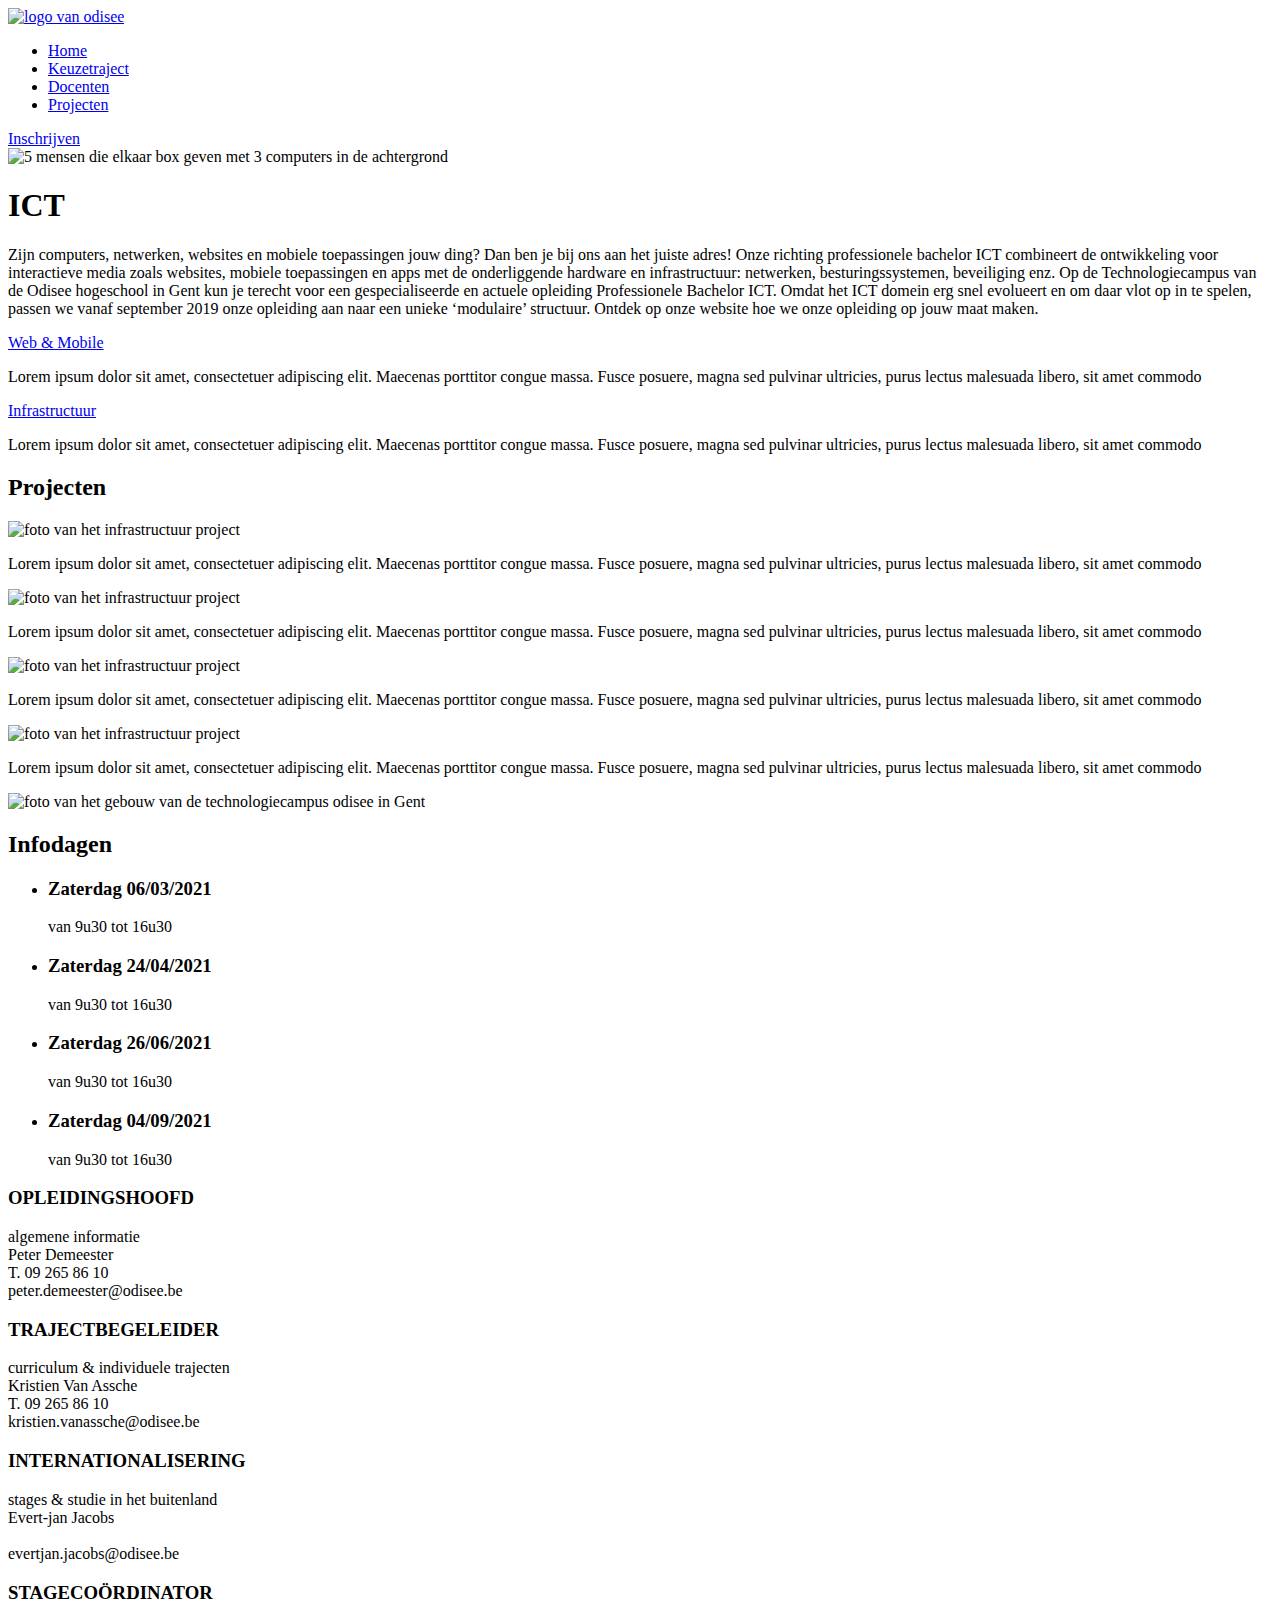
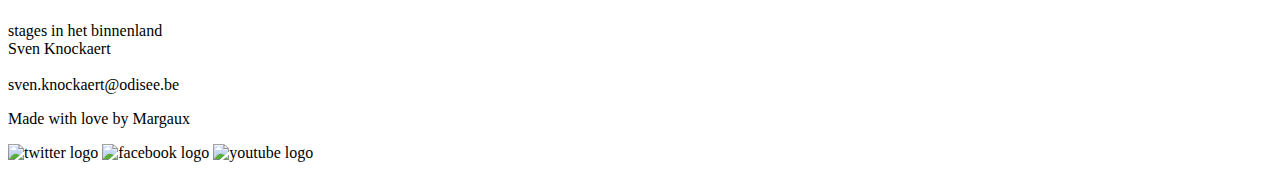
==== index.html @ 7a759b79 "Add files via upload" ====
<!DOCTYPE html>
<html lang="nl">
<head>
    <meta charset="UTF-8">
    <title>Title</title>
    <link rel="stylesheet" href="css/reset.css">
    <link rel="stylesheet" href="css/common.css">
    <link rel="stylesheet" href="css/home.css">
    <link rel="stylesheet" href="css/footer.css">
</head>
<body>
<header>
    <div class="headerbalk">
        <div>
            <a href="index.html" class="header"><img class="logoimg" src="img/logo_odisee.png" alt="logo van odisee"></a>
        </div>
        <div class="buttons">
            <nav>
                <ul>
                    <li><a href="index.html" class="header">Home</a></li>
                    <li><a href="Keuzetraject.html" class="header">Keuzetraject</a></li>
                    <li><a href="index.html" class="header">Docenten</a></li>
                    <li><a href="index.html" class="header">Projecten</a></li>
                </ul>
            </nav>
        </div>
        <div class="buttons">
            <a href="https://www.odisee.be/inschrijven" class="inschrijf">Inschrijven</a>
        </div>
    </div>
</header>
<main>
    <div class="first">
        <img class="fotohome" src="img/voorpaginafoto.jpg" alt="5 mensen die elkaar box geven met 3 computers in de achtergrond">
        <div class="middle">
            <h1>ICT</h1>
            <p>Zijn computers, netwerken, websites en mobiele toepassingen jouw ding?

                Dan ben je bij ons aan het juiste adres! Onze richting professionele bachelor ICT
                combineert de ontwikkeling voor interactieve media zoals websites, mobiele toepassingen
                en apps met de onderliggende hardware en infrastructuur: netwerken, besturingssystemen,
                beveiliging enz.

                Op de Technologiecampus van de Odisee hogeschool in Gent kun je terecht voor een gespecialiseerde
                en actuele opleiding Professionele Bachelor ICT.

                Omdat het ICT domein erg snel evolueert en om daar vlot op in te spelen, passen we vanaf
                september 2019 onze opleiding aan naar een unieke ‘modulaire’ structuur. Ontdek op onze website
                hoe we onze opleiding op jouw maat maken.</p>
            <div class="inline">
                <div class="keuzediv">
                    <a class="keuze" href="Keuzetraject.html">Web & Mobile</a>
                    <p class="keuzetekst">Lorem ipsum dolor sit amet, consectetuer adipiscing elit. Maecenas porttitor congue massa.
                        Fusce posuere, magna sed pulvinar ultricies, purus lectus malesuada libero, sit amet commodo
                        </p>
                </div>
                <div class="keuzediv">
                    <a class="keuze" href="Keuzetraject.html">Infrastructuur</a>
                    <p class="keuzetekst">Lorem ipsum dolor sit amet, consectetuer adipiscing elit. Maecenas porttitor congue massa.
                        Fusce posuere, magna sed pulvinar ultricies, purus lectus malesuada libero, sit amet commodo
                    </p>
                </div>
            </div>
        </div>
    </div>
    <div class="projectpart">
        <h2>Projecten</h2>
        <div class="projectpart2">
            <div class="project">
                <div>
                    <div class="pictureprogress">
                        <img class="pictureproject" src="img/infrastructuur.png" alt="foto van het infrastructuur project">
                    </div>
                    <p class="projecttekst">Lorem ipsum dolor sit amet, consectetuer adipiscing elit. Maecenas porttitor congue massa.
                        Fusce posuere, magna sed pulvinar ultricies, purus lectus malesuada libero, sit amet commodo
                    </p>
                </div>
            </div>
            <div class="project">
                <div>
                    <div class="pictureprogress">
                        <img class="pictureproject" src="img/infrastructuur.png" alt="foto van het infrastructuur project">
                    </div>
                    <p class="projecttekst">Lorem ipsum dolor sit amet, consectetuer adipiscing elit. Maecenas porttitor congue massa.
                        Fusce posuere, magna sed pulvinar ultricies, purus lectus malesuada libero, sit amet commodo
                    </p>
                </div>
            </div>
            <div class="project">
                <div>
                    <div class="pictureprogress">
                        <img class="pictureproject" src="img/infrastructuur.png" alt="foto van het infrastructuur project">
                    </div>
                    <p class="projecttekst">Lorem ipsum dolor sit amet, consectetuer adipiscing elit. Maecenas porttitor congue massa.
                        Fusce posuere, magna sed pulvinar ultricies, purus lectus malesuada libero, sit amet commodo
                    </p>
                </div>
            </div>
            <div class="project">
                <div>
                    <div class="pictureprogress">
                        <img class="pictureproject" src="img/infrastructuur.png" alt="foto van het infrastructuur project">
                    </div>
                    <p class="projecttekst">Lorem ipsum dolor sit amet, consectetuer adipiscing elit. Maecenas porttitor congue massa.
                        Fusce posuere, magna sed pulvinar ultricies, purus lectus malesuada libero, sit amet commodo
                    </p>
                </div>
            </div>
        </div>
    </div>
    <div class="infodagendeel">
        <img class="fotoschool" src="img/odisee_school.jpg" alt="foto van het gebouw van de technologiecampus odisee in Gent">
        <h2>Infodagen</h2>
        <ul class="list">
            <li><h3 class="h3info">Zaterdag 06/03/2021</h3><p class="pinfo">van 9u30 tot 16u30</p></li>
            <li><h3 class="h3info">Zaterdag 24/04/2021</h3><p class="pinfo">van 9u30 tot 16u30</p></li>
            <li><h3 class="h3info">Zaterdag 26/06/2021</h3><p class="pinfo">van 9u30 tot 16u30</p></li>
            <li><h3 class="h3info">Zaterdag 04/09/2021</h3><p class="pinfo">van 9u30 tot 16u30</p></li>
        </ul>
    </div>
    <div class="docentinfo">
        <div class="inline">
            <div class="leerkracht">
                <h3 class="h3docent">OPLEIDINGSHOOFD</h3>
                <p class="pinfod">algemene informatie<br>
                Peter Demeester<br>
                T. 09 265 86 10<br>
                peter.demeester@odisee.be</p>
            </div>
            <div class="leerkracht">
                <h3 class="h3docent">TRAJECTBEGELEIDER</h3>
                <p class="pinfod">curriculum & individuele trajecten<br>
                    Kristien Van Assche<br>
                    T. 09 265 86 10<br>
                    kristien.vanassche@odisee.be</p>
            </div>
            <div class="leerkracht">
                <h3 class="h3docent">INTERNATIONALISERING</h3>
                <p class="pinfod">stages & studie in het buitenland<br>
                    Evert-jan Jacobs<br><br>
                    evertjan.jacobs@odisee.be</p>
            </div>
            <div class="leerkracht">
                <h3 class="h3docent">STAGECOÖRDINATOR</h3>
                <p class="pinfod">stages in het binnenland<br>
                    Sven Knockaert<br><br>
                    sven.knockaert@odisee.be</p>
            </div>
        </div>
    </div>
</main>
<footer>
    <div class="footerbalk">
        <p class="footertext">Made with love by Margaux</p>
        <div class="footer">
            <img class="ftpic" src="img/twitter.png" alt="twitter logo">
            <img class="ftpic" src="img/facebook.png" alt="facebook logo">
            <img class="ftpic" src="img/youtube.png" alt="youtube logo">
        </div>
    </div>
</footer>
</body>
</html>
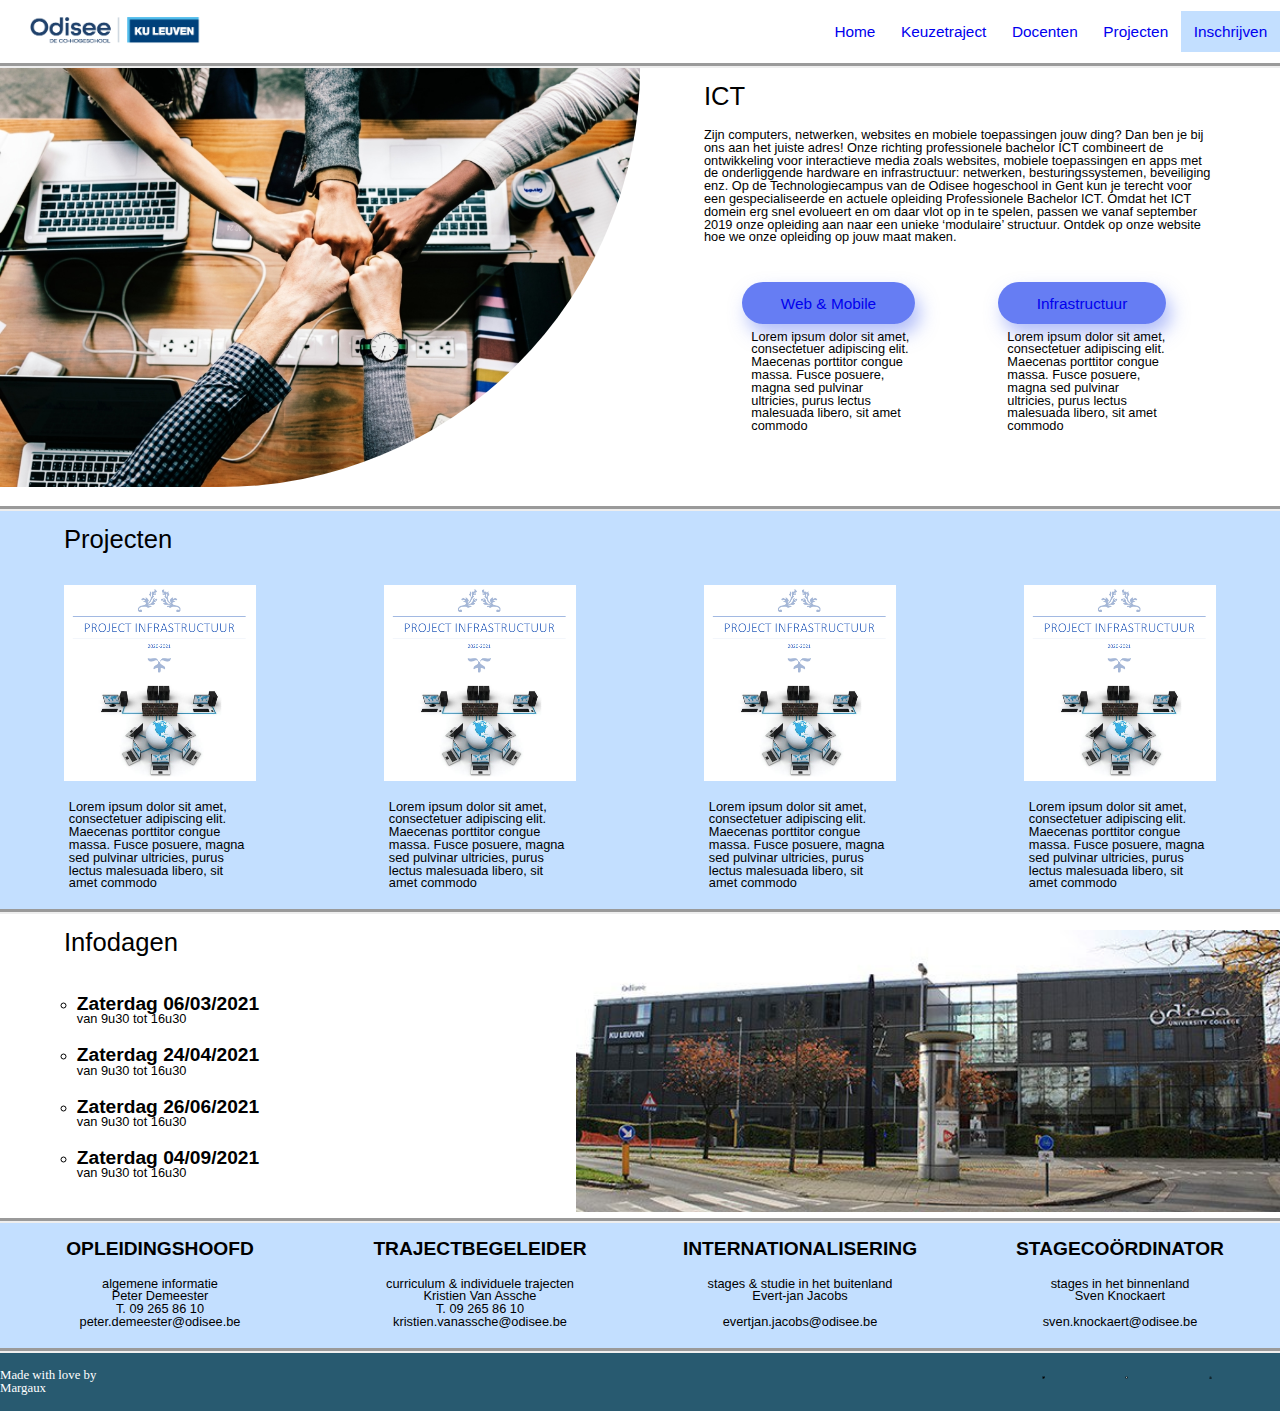
==== commit cf564088: "Add files via upload" ====
--- a/index.html
+++ b/index.html
@@ -153,9 +153,9 @@
     <div class="footerbalk">
         <p class="footertext">Made with love by Margaux</p>
         <div class="footer">
-            <img class="ftpic" src="img/twitter.png" alt="twitter logo">
-            <img class="ftpic" src="img/facebook.png" alt="facebook logo">
-            <img class="ftpic" src="img/youtube.png" alt="youtube logo">
+            <a class="ftpic" href="https://twitter.com/ikdoeict"><img class="ftpic" src="img/twitter.png" alt="twitter logo"></a>
+            <a class="ftpic" href="https://www.facebook.com/ikdoeict"><img class="ftpic" src="img/facebook.png" alt="facebook logo"></a>
+            <a class="ftpic" href="https://www.youtube.com/user/ikdoeict"> <img class="ftpic" src="img/youtube.png" alt="youtube logo"></a>
         </div>
     </div>
 </footer>
--- a/css/common.css
+++ b/css/common.css
@@ -0,0 +1,31 @@
+*{
+    font-family: "Helvetica Neue", Helvetica, sans-serif;
+}
+header li,header ul, .headerbalk{
+    display: inline-flex;
+}
+.logoimg{
+    width: 25%;
+    height: auto;
+}
+a{
+    width: fit-content;
+    padding: 1vw;
+    font-size: 1.2vw;
+    font-family: "Helvetica Neue", Helvetica, sans-serif;
+    text-decoration: none;
+}
+.buttons{
+    display: flex;
+    align-items: center;
+}
+li{
+    margin: auto;
+}
+.headerbalk{
+    border-width:5px;
+    border-bottom-style:groove;
+}
+.inschrijf{
+    background-color: #C3DFFF;
+}--- a/css/home.css
+++ b/css/home.css
@@ -0,0 +1,115 @@
+main{
+    width: 100%;
+}
+.fotohome{
+    border-bottom-right-radius: 35rem;
+    width: 50%;
+    height: 50%;
+}
+.inline, .first{
+    display: inline-flex;
+    width: 100%;
+    justify-content: space-around;
+}
+.middle{
+    display: block;
+    margin: 1rem 5%;
+}
+h1{
+    font-size: 2vw;
+}
+.keuze{
+    padding: 1vw 3vw;
+    background-color: #667DF3;
+    border-radius: 2rem;
+    box-shadow: 5px 10px 18px rgba(102, 125, 243, 0.5);
+}
+.keuze:hover{
+    text-decoration: underline;
+}
+.keuzediv{
+    display: block;
+    margin-top: 2rem;
+    width: 35%;
+}
+.keuzetekst{
+    margin: 1.5vw auto;
+    width: 90%;
+    font-size: 1vw;
+}
+p{
+    margin: 1.5vw auto;
+    font-size: 1vw;
+}
+.projectpart{
+    width: 100%;
+    background-color: #C3DFFF;
+    border-width:5px;
+    border-top-style:groove;
+    margin-top: 1rem;
+    border-bottom-style:groove;
+    margin-bottom: 1rem;
+}
+.projectpart2{
+    display: inline-flex;
+
+    justify-content: space-around;
+    background-color: #C3DFFF;
+}
+.pictureproject{
+    width: 60%;
+    margin-top: 2rem;
+}
+.project{
+    display: flex;
+    margin: auto;
+}
+.pictureprogress{
+    display: flex;
+    justify-content: center;
+}
+.projecttekst{
+    width: 57%;
+}
+h2{
+    font-size: 2vw;
+    margin-left: 5%;
+    margin-top: 1rem;
+}
+.fotoschool{
+    float: right;
+    width: 55%;
+}
+ul, li{
+    list-style-type: circle;
+}
+.list{
+    margin-left: 6%;
+    margin-top: 3%;
+}
+.h3info, .h3docent{
+    font-weight: bold;
+    font-size: 1.5vw;
+    margin-top: 1rem;
+}
+.pinfo{
+    margin-top: 0;
+}
+.docentinfo{
+    width: 100%;
+    background-color: #C3DFFF;
+    border-width:5px;
+    border-top-style:groove;
+    margin-top: 3%;
+    border-bottom-style:groove;
+}
+.pinfod{
+    text-align: center;
+    font-size: 1vw;
+}
+.leerkracht{
+    width: 25%;
+}
+.h3docent{
+    text-align: center;
+}--- a/css/footer.css
+++ b/css/footer.css
@@ -0,0 +1,21 @@
+footer{
+    background-color: #285A70;
+    width: 100%;
+}
+.footerbalk{
+    display: inline-flex;
+    width: 100%;
+    justify-content: space-between;
+}
+.footer{
+    display: flex;
+    justify-content: flex-end;
+}
+.ftpic{
+    width: 5%;
+}
+.footertext{
+    text-align: left;
+    margin: 1rem 0;
+    color: white;
+}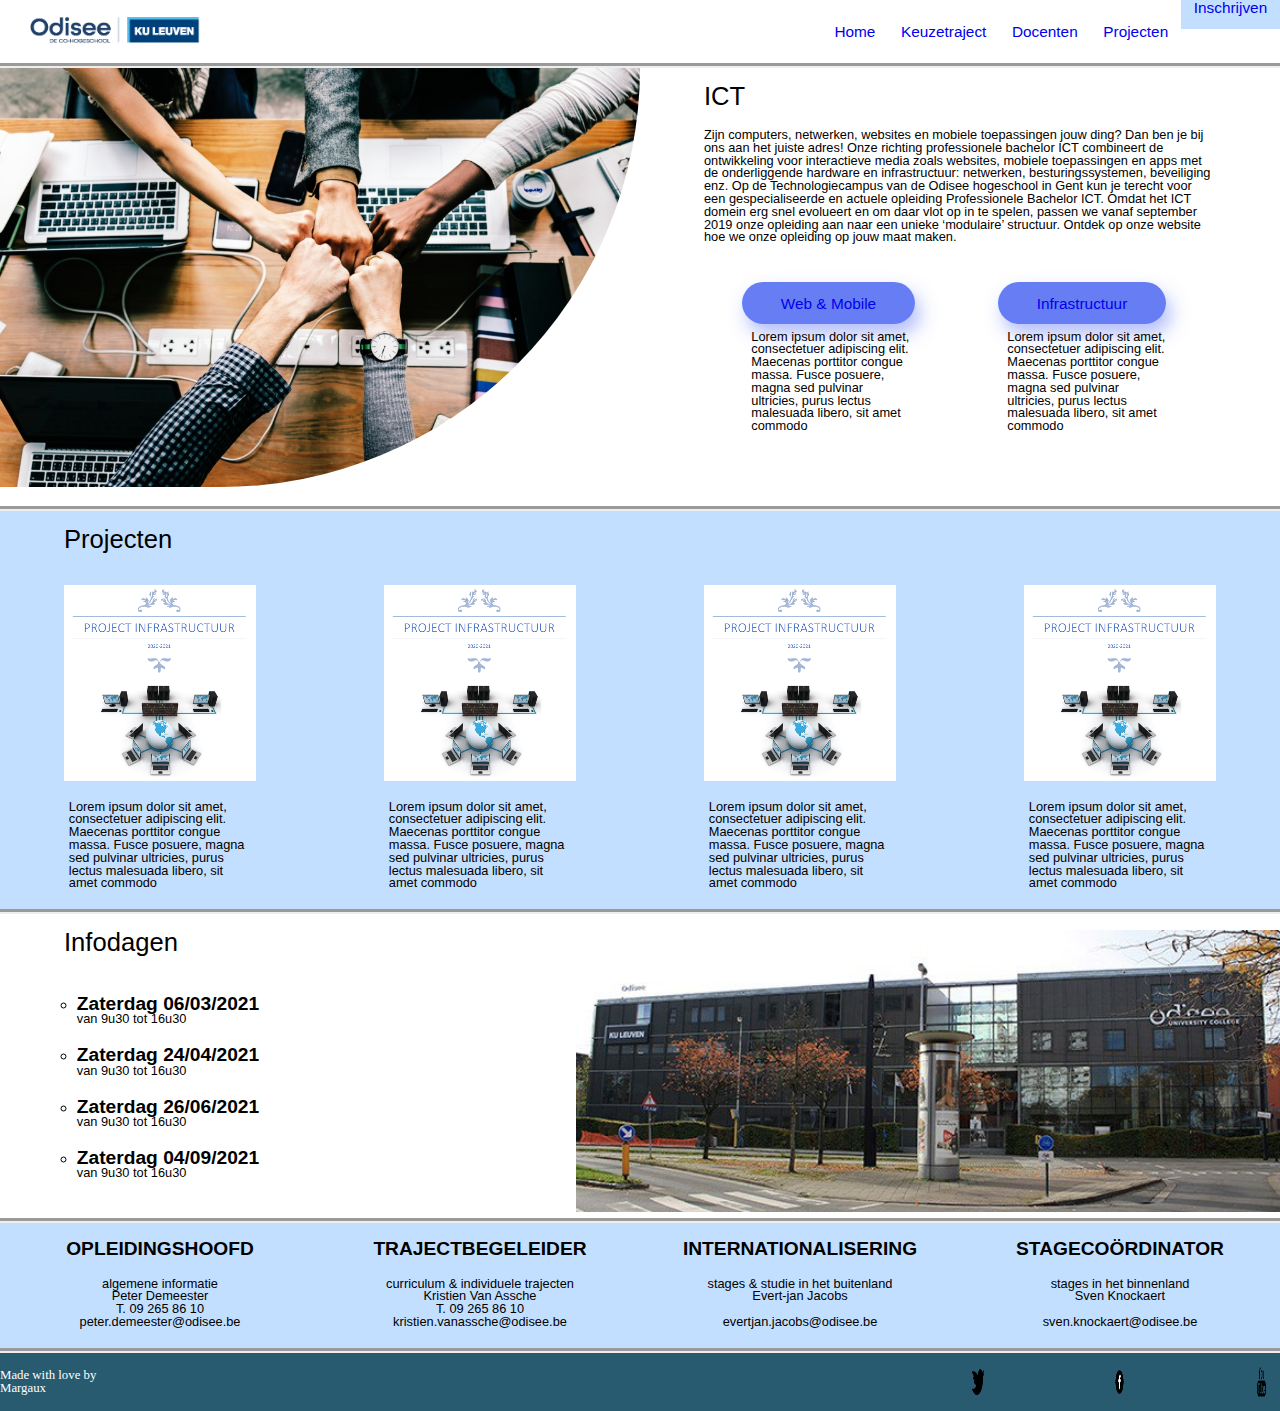
==== commit 9d067505: "Add files via upload" ====
--- a/index.html
+++ b/index.html
@@ -3,6 +3,7 @@
 <head>
     <meta charset="UTF-8">
     <title>Title</title>
+    <meta name="viewport" content="width=device-width, initial-scale=1.0">
     <link rel="stylesheet" href="css/reset.css">
     <link rel="stylesheet" href="css/common.css">
     <link rel="stylesheet" href="css/home.css">
@@ -24,7 +25,7 @@
                 </ul>
             </nav>
         </div>
-        <div class="buttons">
+        <div class="buttons2">
             <a href="https://www.odisee.be/inschrijven" class="inschrijf">Inschrijven</a>
         </div>
     </div>
@@ -67,7 +68,7 @@
         <h2>Projecten</h2>
         <div class="projectpart2">
             <div class="project">
-                <div>
+                <div class="responsive">
                     <div class="pictureprogress">
                         <img class="pictureproject" src="img/infrastructuur.png" alt="foto van het infrastructuur project">
                     </div>
@@ -77,7 +78,7 @@
                 </div>
             </div>
             <div class="project">
-                <div>
+                <div class="responsive">
                     <div class="pictureprogress">
                         <img class="pictureproject" src="img/infrastructuur.png" alt="foto van het infrastructuur project">
                     </div>
@@ -87,7 +88,7 @@
                 </div>
             </div>
             <div class="project">
-                <div>
+                <div class="responsive">
                     <div class="pictureprogress">
                         <img class="pictureproject" src="img/infrastructuur.png" alt="foto van het infrastructuur project">
                     </div>
@@ -97,7 +98,7 @@
                 </div>
             </div>
             <div class="project">
-                <div>
+                <div class="responsive">
                     <div class="pictureprogress">
                         <img class="pictureproject" src="img/infrastructuur.png" alt="foto van het infrastructuur project">
                     </div>
--- a/css/footer.css
+++ b/css/footer.css
@@ -12,10 +12,14 @@
     justify-content: flex-end;
 }
 .ftpic{
-    width: 5%;
+    width: 10%;
 }
 .footertext{
     text-align: left;
     margin: 1rem 0;
     color: white;
+}
+footer a{
+    display: flex;
+    justify-content: flex-end;
 }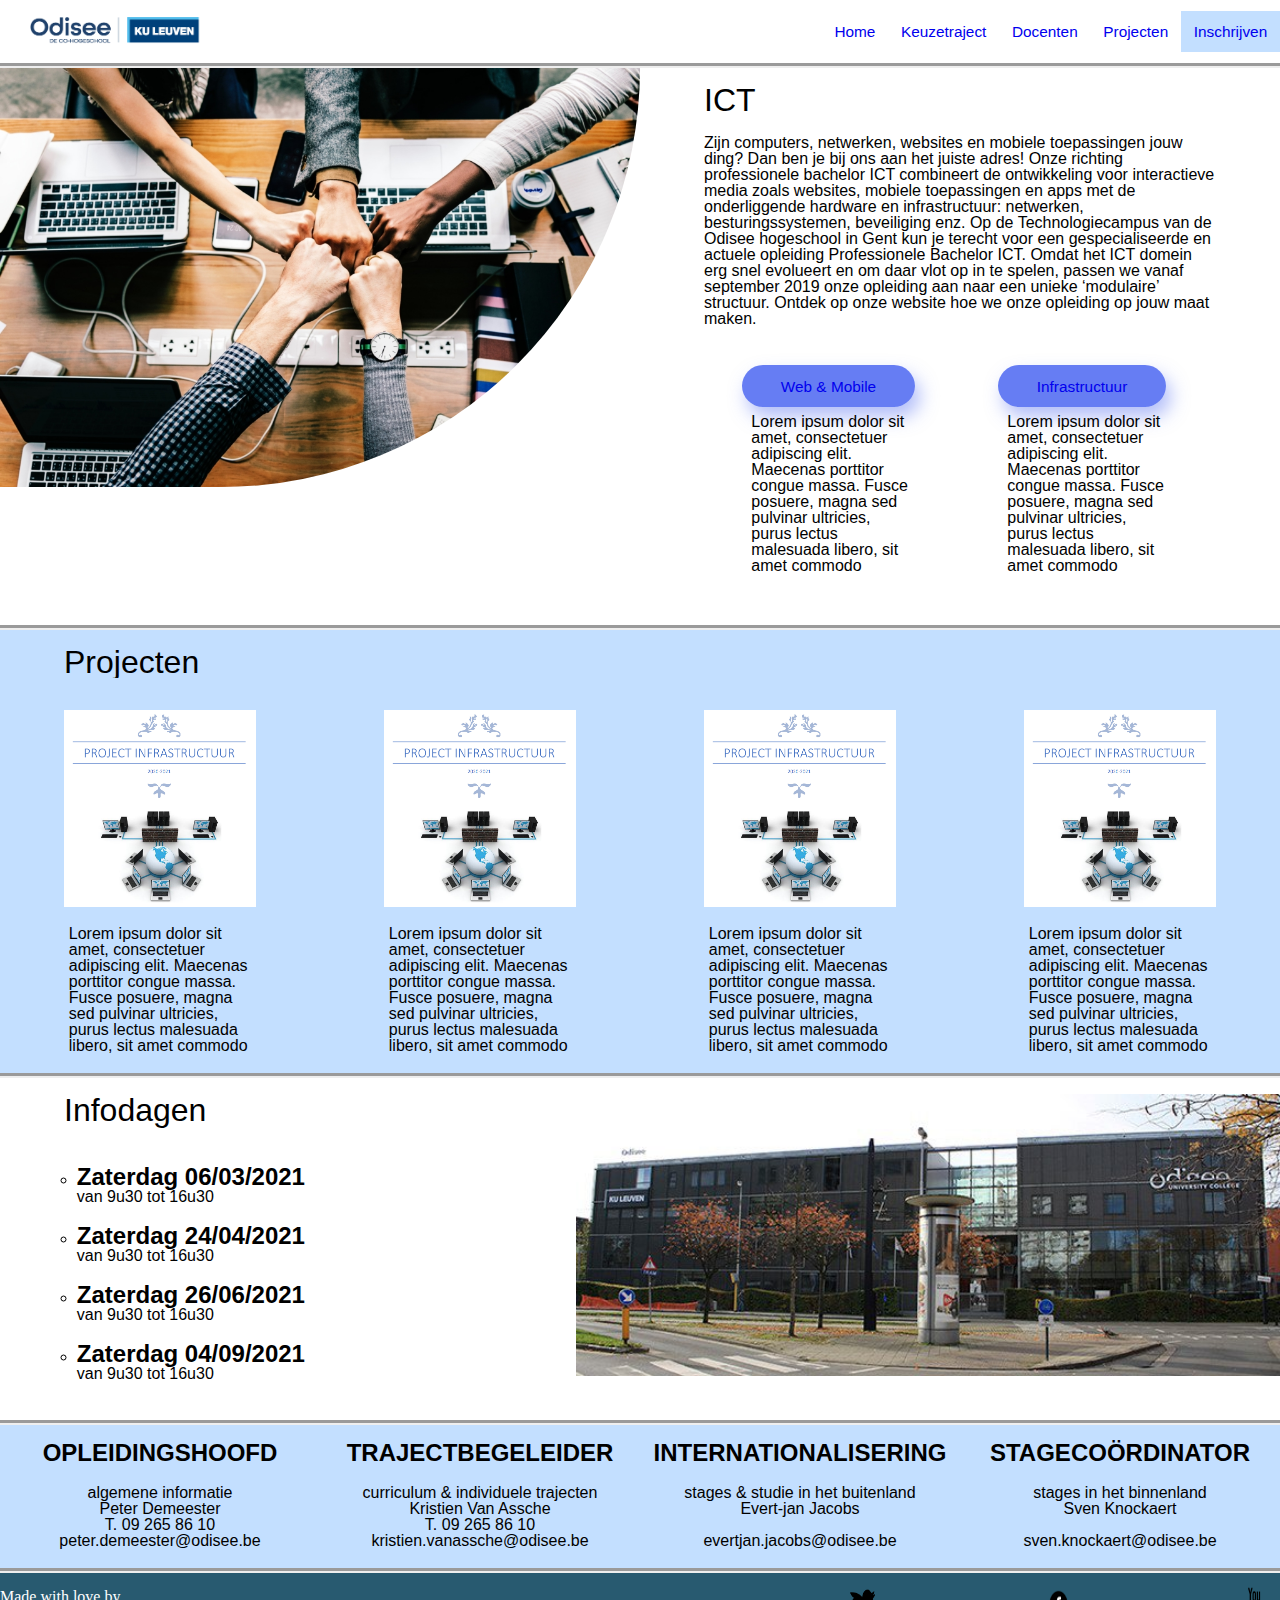
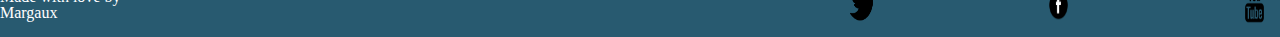
==== commit cd5bd40a: "added docenten en projecten html en css" ====
--- a/index.html
+++ b/index.html
@@ -3,7 +3,6 @@
 <head>
     <meta charset="UTF-8">
     <title>Title</title>
-    <meta name="viewport" content="width=device-width, initial-scale=1.0">
     <link rel="stylesheet" href="css/reset.css">
     <link rel="stylesheet" href="css/common.css">
     <link rel="stylesheet" href="css/home.css">
@@ -20,12 +19,12 @@
                 <ul>
                     <li><a href="index.html" class="header">Home</a></li>
                     <li><a href="Keuzetraject.html" class="header">Keuzetraject</a></li>
-                    <li><a href="index.html" class="header">Docenten</a></li>
-                    <li><a href="index.html" class="header">Projecten</a></li>
+                    <li><a href="docenten.html" class="header">Docenten</a></li>
+                    <li><a href="projecten.html" class="header">Projecten</a></li>
                 </ul>
             </nav>
         </div>
-        <div class="buttons2">
+        <div class="buttons">
             <a href="https://www.odisee.be/inschrijven" class="inschrijf">Inschrijven</a>
         </div>
     </div>
@@ -68,7 +67,7 @@
         <h2>Projecten</h2>
         <div class="projectpart2">
             <div class="project">
-                <div class="responsive">
+                <div>
                     <div class="pictureprogress">
                         <img class="pictureproject" src="img/infrastructuur.png" alt="foto van het infrastructuur project">
                     </div>
@@ -78,7 +77,7 @@
                 </div>
             </div>
             <div class="project">
-                <div class="responsive">
+                <div>
                     <div class="pictureprogress">
                         <img class="pictureproject" src="img/infrastructuur.png" alt="foto van het infrastructuur project">
                     </div>
@@ -88,7 +87,7 @@
                 </div>
             </div>
             <div class="project">
-                <div class="responsive">
+                <div>
                     <div class="pictureprogress">
                         <img class="pictureproject" src="img/infrastructuur.png" alt="foto van het infrastructuur project">
                     </div>
@@ -98,7 +97,7 @@
                 </div>
             </div>
             <div class="project">
-                <div class="responsive">
+                <div>
                     <div class="pictureprogress">
                         <img class="pictureproject" src="img/infrastructuur.png" alt="foto van het infrastructuur project">
                     </div>
--- a/css/common.css
+++ b/css/common.css
@@ -28,4 +28,52 @@
 }
 .inschrijf{
     background-color: #C3DFFF;
+}
+@media only screen and (max-width: 600px) {
+    header li,header ul, .headerbalk{
+        display: block;
+        margin: 0 auto;
+    }
+    li a{
+        display: flex;
+        justify-content: center;
+        box-sizing: border-box;
+        width: 100%;
+        padding: 5px;
+        border: solid #285A70;
+        margin: 0.5rem 0;
+    }
+    .logoimg{
+        display: flex;
+        width: 50%;
+        height: auto;
+        margin: 0 auto auto;
+    }
+    a{
+        display: flex;
+        width: fit-content;
+        padding: 0;
+        margin: 0 auto auto;
+        font-size: 1em;
+        text-decoration: none;
+    }
+    .buttons{
+        display: block;
+        align-items: center;
+        justify-content: center;
+    }
+    .buttons2{
+        background-color: #C3DFFF;
+        padding: 0.5rem;
+    }
+    li{
+        width: 100%;
+    }
+    .headerbalk{
+        border-width:5px;
+        border-bottom-style:groove;
+    }
+    .inschrijf{
+        background-color: #C3DFFF;
+    }
 }--- a/css/home.css
+++ b/css/home.css
@@ -16,7 +16,7 @@
     margin: 1rem 5%;
 }
 h1{
-    font-size: 2vw;
+    font-size: 2em;
 }
 .keuze{
     padding: 1vw 3vw;
@@ -35,11 +35,11 @@
 .keuzetekst{
     margin: 1.5vw auto;
     width: 90%;
-    font-size: 1vw;
+    font-size: 1em;
 }
 p{
     margin: 1.5vw auto;
-    font-size: 1vw;
+    font-size: 1em;
 }
 .projectpart{
     width: 100%;
@@ -72,7 +72,7 @@
     width: 57%;
 }
 h2{
-    font-size: 2vw;
+    font-size: 2em;
     margin-left: 5%;
     margin-top: 1rem;
 }
@@ -89,7 +89,7 @@
 }
 .h3info, .h3docent{
     font-weight: bold;
-    font-size: 1.5vw;
+    font-size: 1.5em;
     margin-top: 1rem;
 }
 .pinfo{
@@ -105,11 +105,58 @@
 }
 .pinfod{
     text-align: center;
-    font-size: 1vw;
+    font-size: 1em;
 }
 .leerkracht{
     width: 25%;
 }
 .h3docent{
     text-align: center;
+}
+@media only screen and (max-width: 600px) {
+    .fotohome{
+        display: none;
+    }
+    .docentinfo .inline{
+        display: block;
+    }
+    .leerkracht{
+        display: block;
+        margin: auto;
+        width: 100%;
+    }
+    .projectpart2{
+        display: block;
+    }
+    h2, h1{
+        display: flex;
+        justify-content: center;
+        margin: 1rem 0 0;
+    }
+    .fotoschool{
+        display: none;
+    }
+    .responsive{
+        display: inline-flex;
+        margin-top: 1rem;
+        margin-bottom: 1rem;
+    }
+    .pictureproject{
+        margin: 0;
+    }
+    .pictureprogress {
+        display: flex;
+        justify-content: center;
+        width: 50%;
+    }
+    .projecttekst{
+        width: 50%;
+        display: flex;
+        align-items: center;
+        margin: 1rem;
+    }
+    .list{
+        margin-left: 29%;
+        margin-top: 3%;
+    }
 }--- a/css/footer.css
+++ b/css/footer.css
@@ -12,7 +12,7 @@
     justify-content: flex-end;
 }
 .ftpic{
-    width: 10%;
+    width: 15%;
 }
 .footertext{
     text-align: left;
@@ -22,4 +22,9 @@
 footer a{
     display: flex;
     justify-content: flex-end;
+}
+@media only screen and (max-width: 600px) {
+    .footertext{
+        width: fit-content;
+    }
 }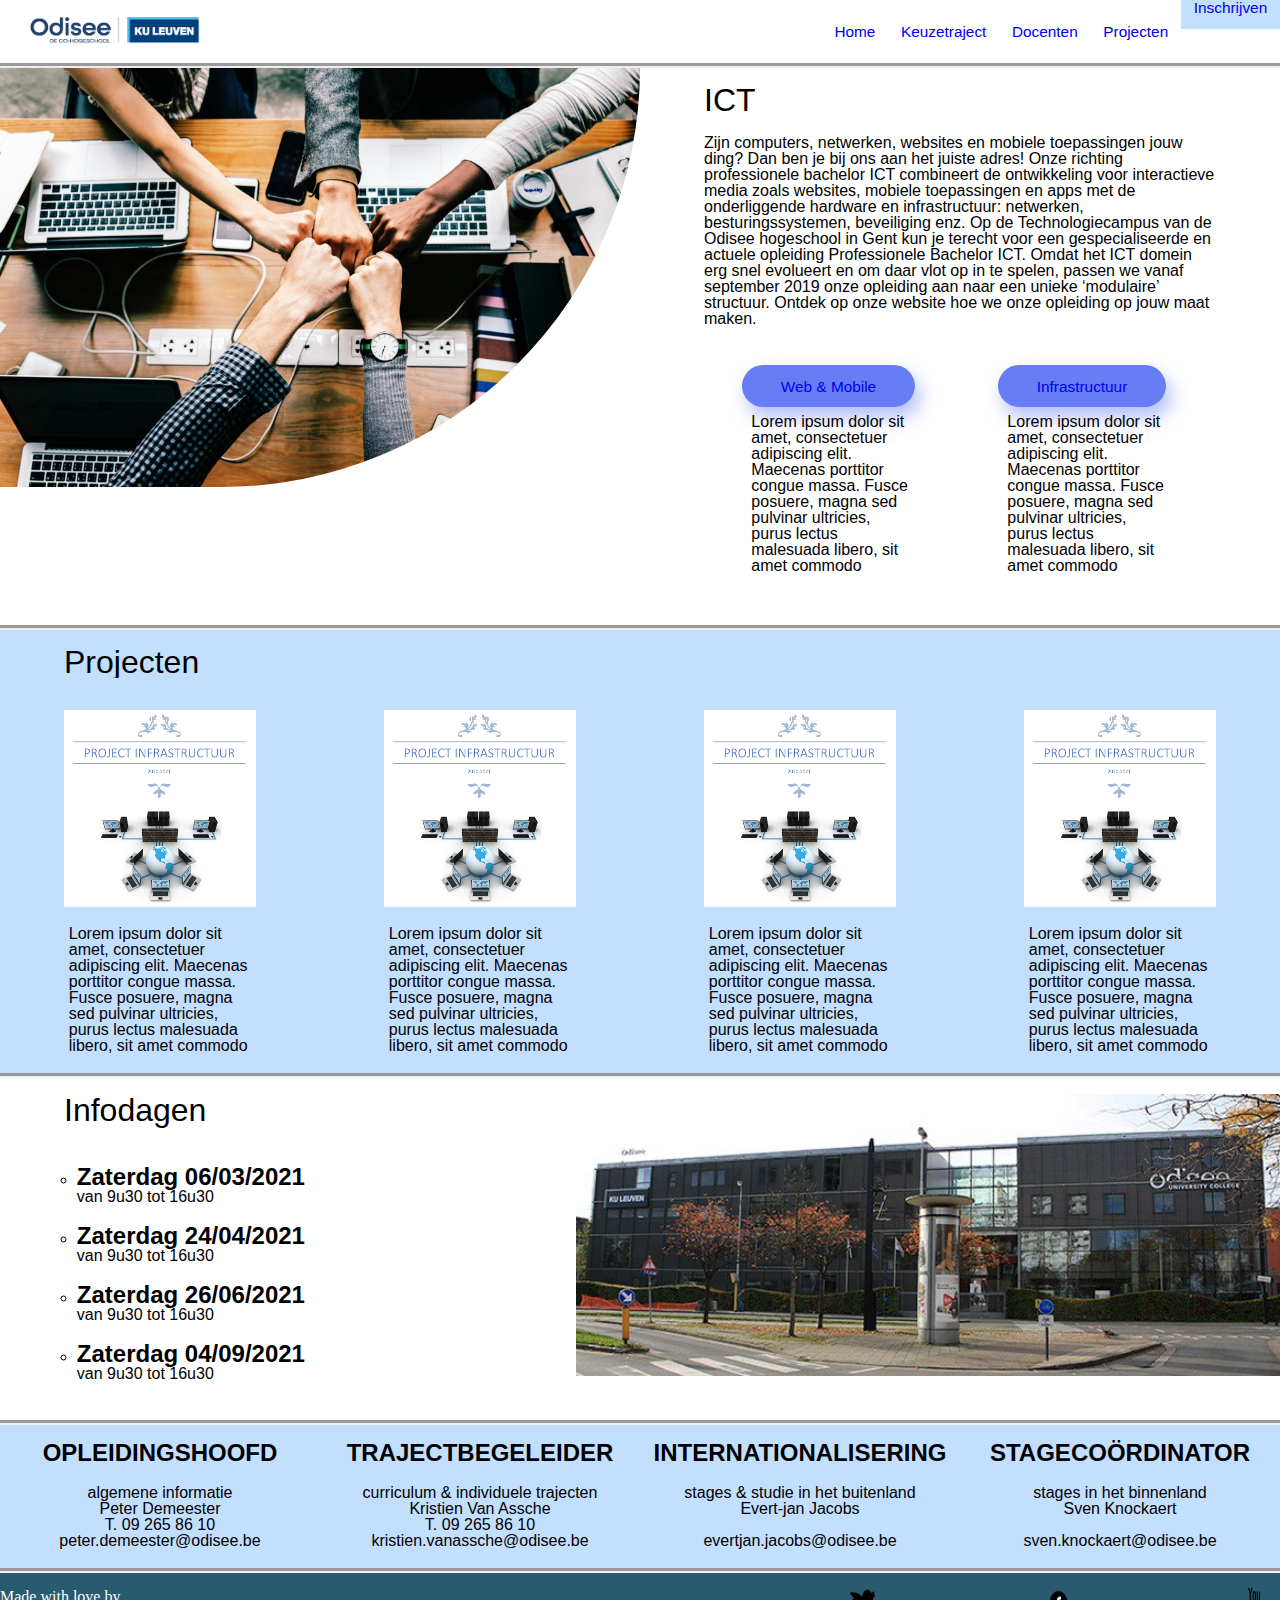
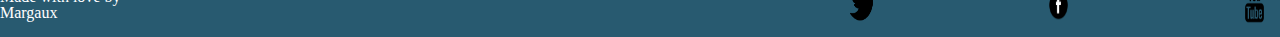
==== commit fc5ac875: "Merge branch 'main' of https://github.com/marga2512/coworkingfigma" ====
--- a/index.html
+++ b/index.html
@@ -3,6 +3,7 @@
 <head>
     <meta charset="UTF-8">
     <title>Title</title>
+    <meta name="viewport" content="width=device-width, initial-scale=1.0">
     <link rel="stylesheet" href="css/reset.css">
     <link rel="stylesheet" href="css/common.css">
     <link rel="stylesheet" href="css/home.css">
@@ -24,7 +25,7 @@
                 </ul>
             </nav>
         </div>
-        <div class="buttons">
+        <div class="buttons2">
             <a href="https://www.odisee.be/inschrijven" class="inschrijf">Inschrijven</a>
         </div>
     </div>
@@ -67,7 +68,7 @@
         <h2>Projecten</h2>
         <div class="projectpart2">
             <div class="project">
-                <div>
+                <div class="responsive">
                     <div class="pictureprogress">
                         <img class="pictureproject" src="img/infrastructuur.png" alt="foto van het infrastructuur project">
                     </div>
@@ -77,7 +78,7 @@
                 </div>
             </div>
             <div class="project">
-                <div>
+                <div class="responsive">
                     <div class="pictureprogress">
                         <img class="pictureproject" src="img/infrastructuur.png" alt="foto van het infrastructuur project">
                     </div>
@@ -87,7 +88,7 @@
                 </div>
             </div>
             <div class="project">
-                <div>
+                <div class="responsive">
                     <div class="pictureprogress">
                         <img class="pictureproject" src="img/infrastructuur.png" alt="foto van het infrastructuur project">
                     </div>
@@ -97,7 +98,7 @@
                 </div>
             </div>
             <div class="project">
-                <div>
+                <div class="responsive">
                     <div class="pictureprogress">
                         <img class="pictureproject" src="img/infrastructuur.png" alt="foto van het infrastructuur project">
                     </div>
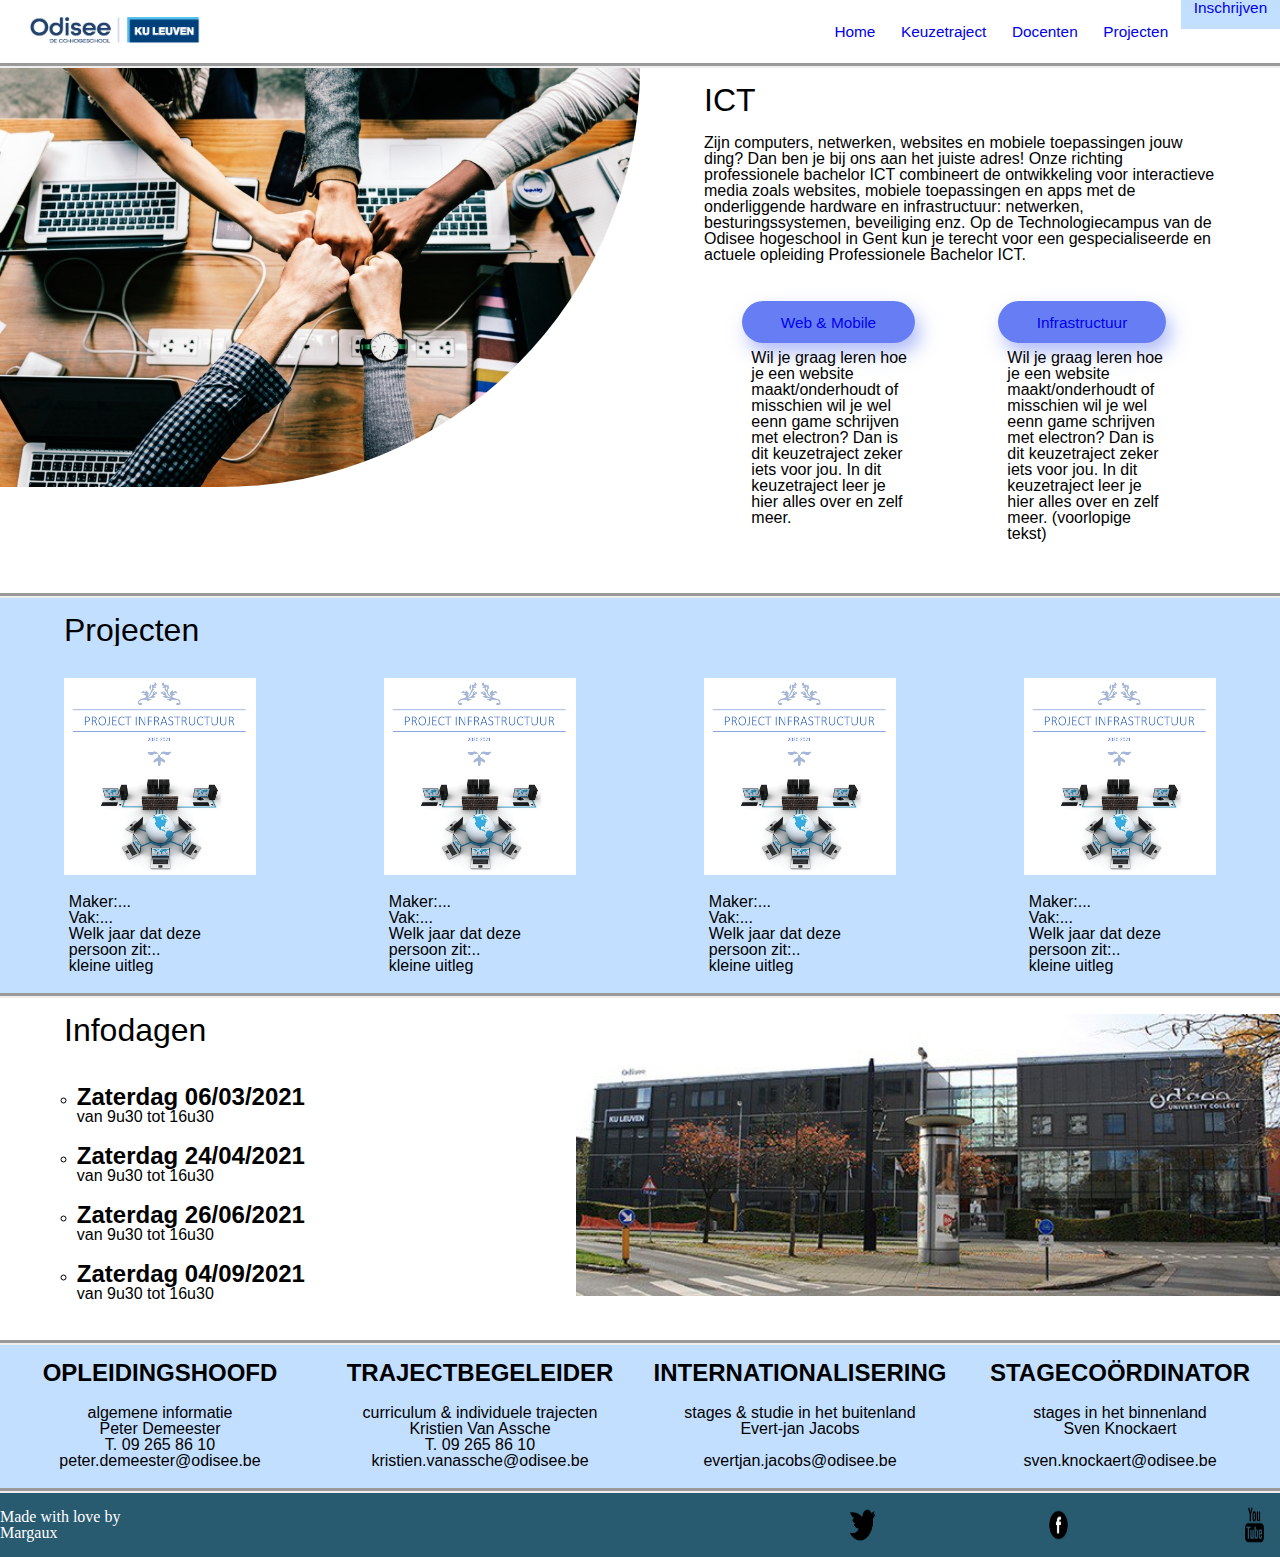
==== commit 6648f68a: "Add files via upload" ====
--- a/index.html
+++ b/index.html
@@ -2,7 +2,7 @@
 <html lang="nl">
 <head>
     <meta charset="UTF-8">
-    <title>Title</title>
+    <title>Home</title>
     <meta name="viewport" content="width=device-width, initial-scale=1.0">
     <link rel="stylesheet" href="css/reset.css">
     <link rel="stylesheet" href="css/common.css">
@@ -43,22 +43,23 @@
                 beveiliging enz.
 
                 Op de Technologiecampus van de Odisee hogeschool in Gent kun je terecht voor een gespecialiseerde
-                en actuele opleiding Professionele Bachelor ICT.
-
-                Omdat het ICT domein erg snel evolueert en om daar vlot op in te spelen, passen we vanaf
-                september 2019 onze opleiding aan naar een unieke ‘modulaire’ structuur. Ontdek op onze website
-                hoe we onze opleiding op jouw maat maken.</p>
+                en actuele opleiding Professionele Bachelor ICT.</p>
             <div class="inline">
                 <div class="keuzediv">
                     <a class="keuze" href="Keuzetraject.html">Web & Mobile</a>
-                    <p class="keuzetekst">Lorem ipsum dolor sit amet, consectetuer adipiscing elit. Maecenas porttitor congue massa.
-                        Fusce posuere, magna sed pulvinar ultricies, purus lectus malesuada libero, sit amet commodo
-                        </p>
+                    <p class="keuzetekst">
+                        Wil je graag leren hoe je een website maakt/onderhoudt of misschien wil je wel eenn game schrijven
+                        met electron? Dan is dit keuzetraject zeker iets voor jou.
+                        In dit keuzetraject leer je hier alles over en zelf meer.
+                    </p>
                 </div>
                 <div class="keuzediv">
                     <a class="keuze" href="Keuzetraject.html">Infrastructuur</a>
-                    <p class="keuzetekst">Lorem ipsum dolor sit amet, consectetuer adipiscing elit. Maecenas porttitor congue massa.
-                        Fusce posuere, magna sed pulvinar ultricies, purus lectus malesuada libero, sit amet commodo
+                    <p class="keuzetekst">
+                        Wil je graag leren hoe je een website maakt/onderhoudt of misschien wil je wel eenn game schrijven
+                        met electron? Dan is dit keuzetraject zeker iets voor jou.
+                        In dit keuzetraject leer je hier alles over en zelf meer.
+                        (voorlopige tekst)
                     </p>
                 </div>
             </div>
@@ -72,8 +73,11 @@
                     <div class="pictureprogress">
                         <img class="pictureproject" src="img/infrastructuur.png" alt="foto van het infrastructuur project">
                     </div>
-                    <p class="projecttekst">Lorem ipsum dolor sit amet, consectetuer adipiscing elit. Maecenas porttitor congue massa.
-                        Fusce posuere, magna sed pulvinar ultricies, purus lectus malesuada libero, sit amet commodo
+                    <p class="projecttekst">
+                        Maker:...<br>
+                        Vak:...<br>
+                        Welk jaar dat deze persoon zit:..<br>
+                        kleine uitleg
                     </p>
                 </div>
             </div>
@@ -82,8 +86,10 @@
                     <div class="pictureprogress">
                         <img class="pictureproject" src="img/infrastructuur.png" alt="foto van het infrastructuur project">
                     </div>
-                    <p class="projecttekst">Lorem ipsum dolor sit amet, consectetuer adipiscing elit. Maecenas porttitor congue massa.
-                        Fusce posuere, magna sed pulvinar ultricies, purus lectus malesuada libero, sit amet commodo
+                    <p class="projecttekst">Maker:...<br>
+                        Vak:...<br>
+                        Welk jaar dat deze persoon zit:..<br>
+                        kleine uitleg
                     </p>
                 </div>
             </div>
@@ -92,8 +98,10 @@
                     <div class="pictureprogress">
                         <img class="pictureproject" src="img/infrastructuur.png" alt="foto van het infrastructuur project">
                     </div>
-                    <p class="projecttekst">Lorem ipsum dolor sit amet, consectetuer adipiscing elit. Maecenas porttitor congue massa.
-                        Fusce posuere, magna sed pulvinar ultricies, purus lectus malesuada libero, sit amet commodo
+                    <p class="projecttekst">Maker:...<br>
+                        Vak:...<br>
+                        Welk jaar dat deze persoon zit:..<br>
+                        kleine uitleg
                     </p>
                 </div>
             </div>
@@ -102,8 +110,10 @@
                     <div class="pictureprogress">
                         <img class="pictureproject" src="img/infrastructuur.png" alt="foto van het infrastructuur project">
                     </div>
-                    <p class="projecttekst">Lorem ipsum dolor sit amet, consectetuer adipiscing elit. Maecenas porttitor congue massa.
-                        Fusce posuere, magna sed pulvinar ultricies, purus lectus malesuada libero, sit amet commodo
+                    <p class="projecttekst">Maker:...<br>
+                        Vak:...<br>
+                        Welk jaar dat deze persoon zit:..<br>
+                        kleine uitleg
                     </p>
                 </div>
             </div>
